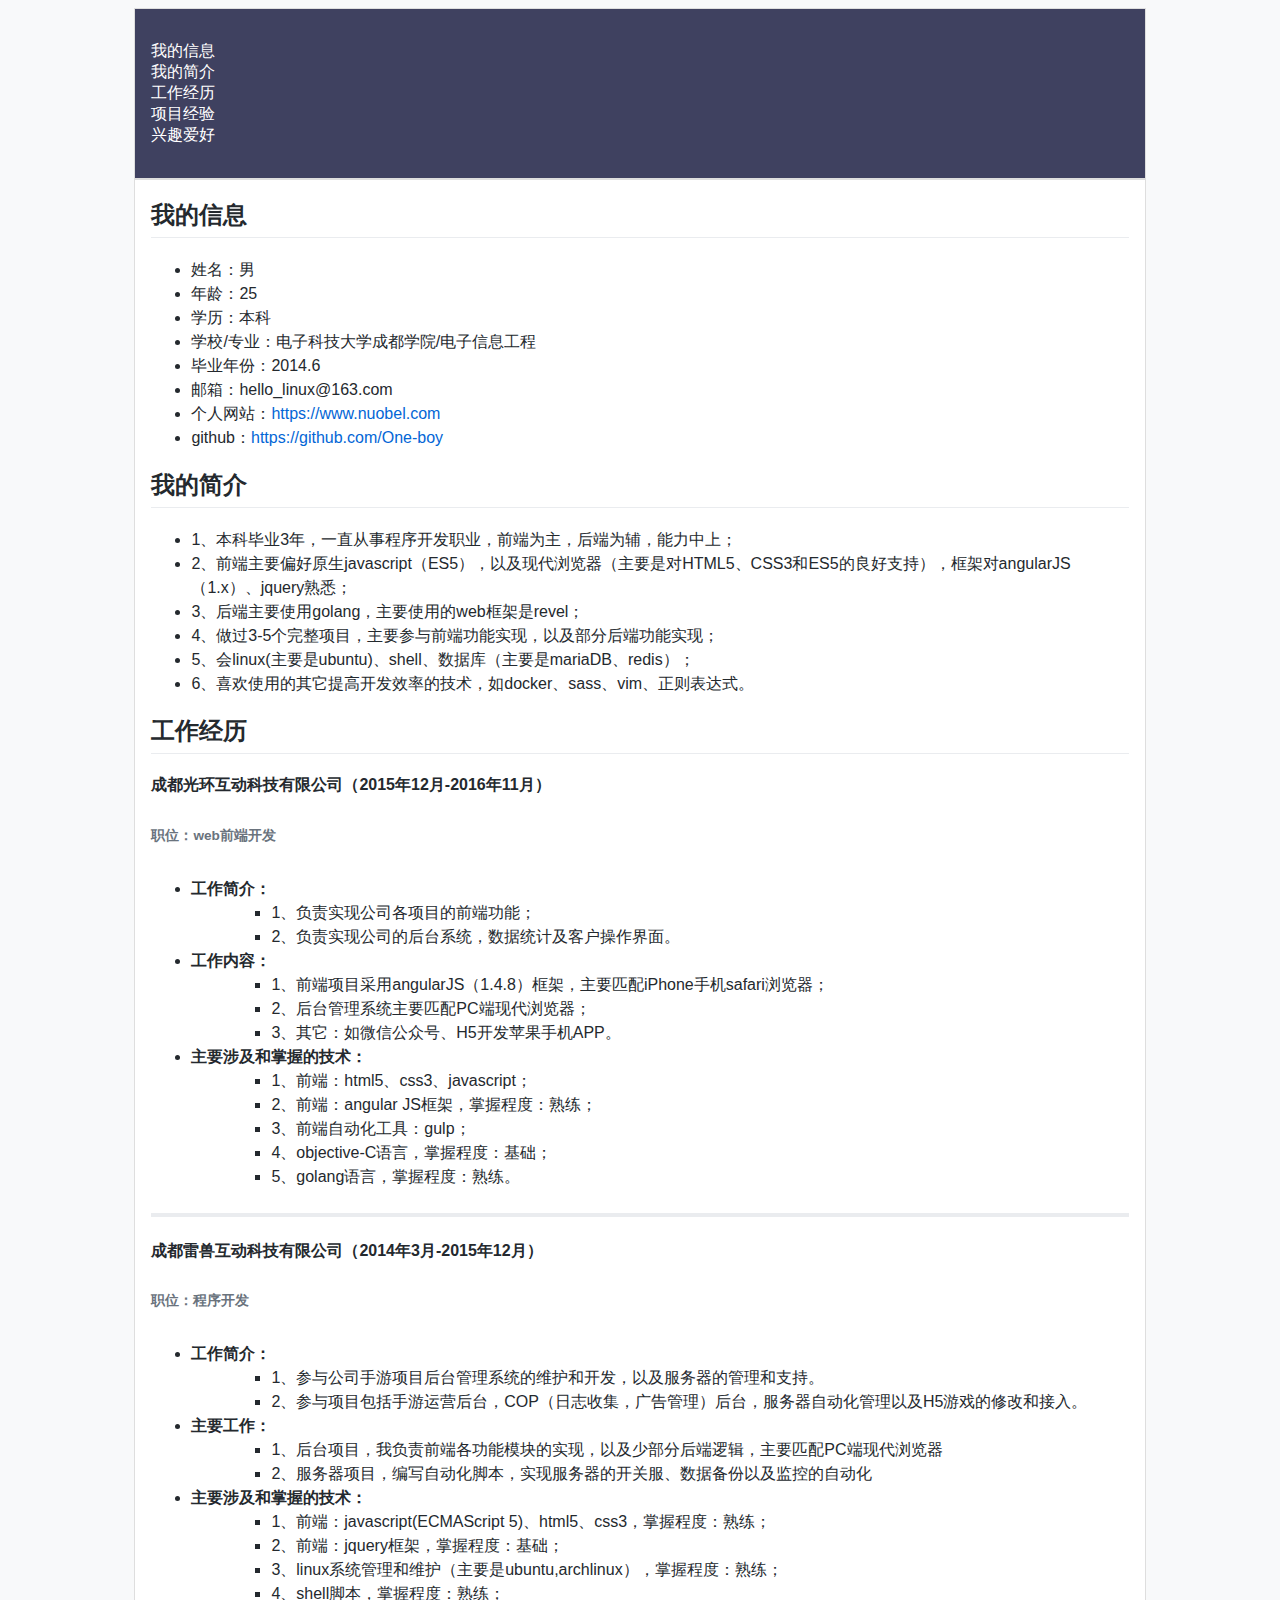
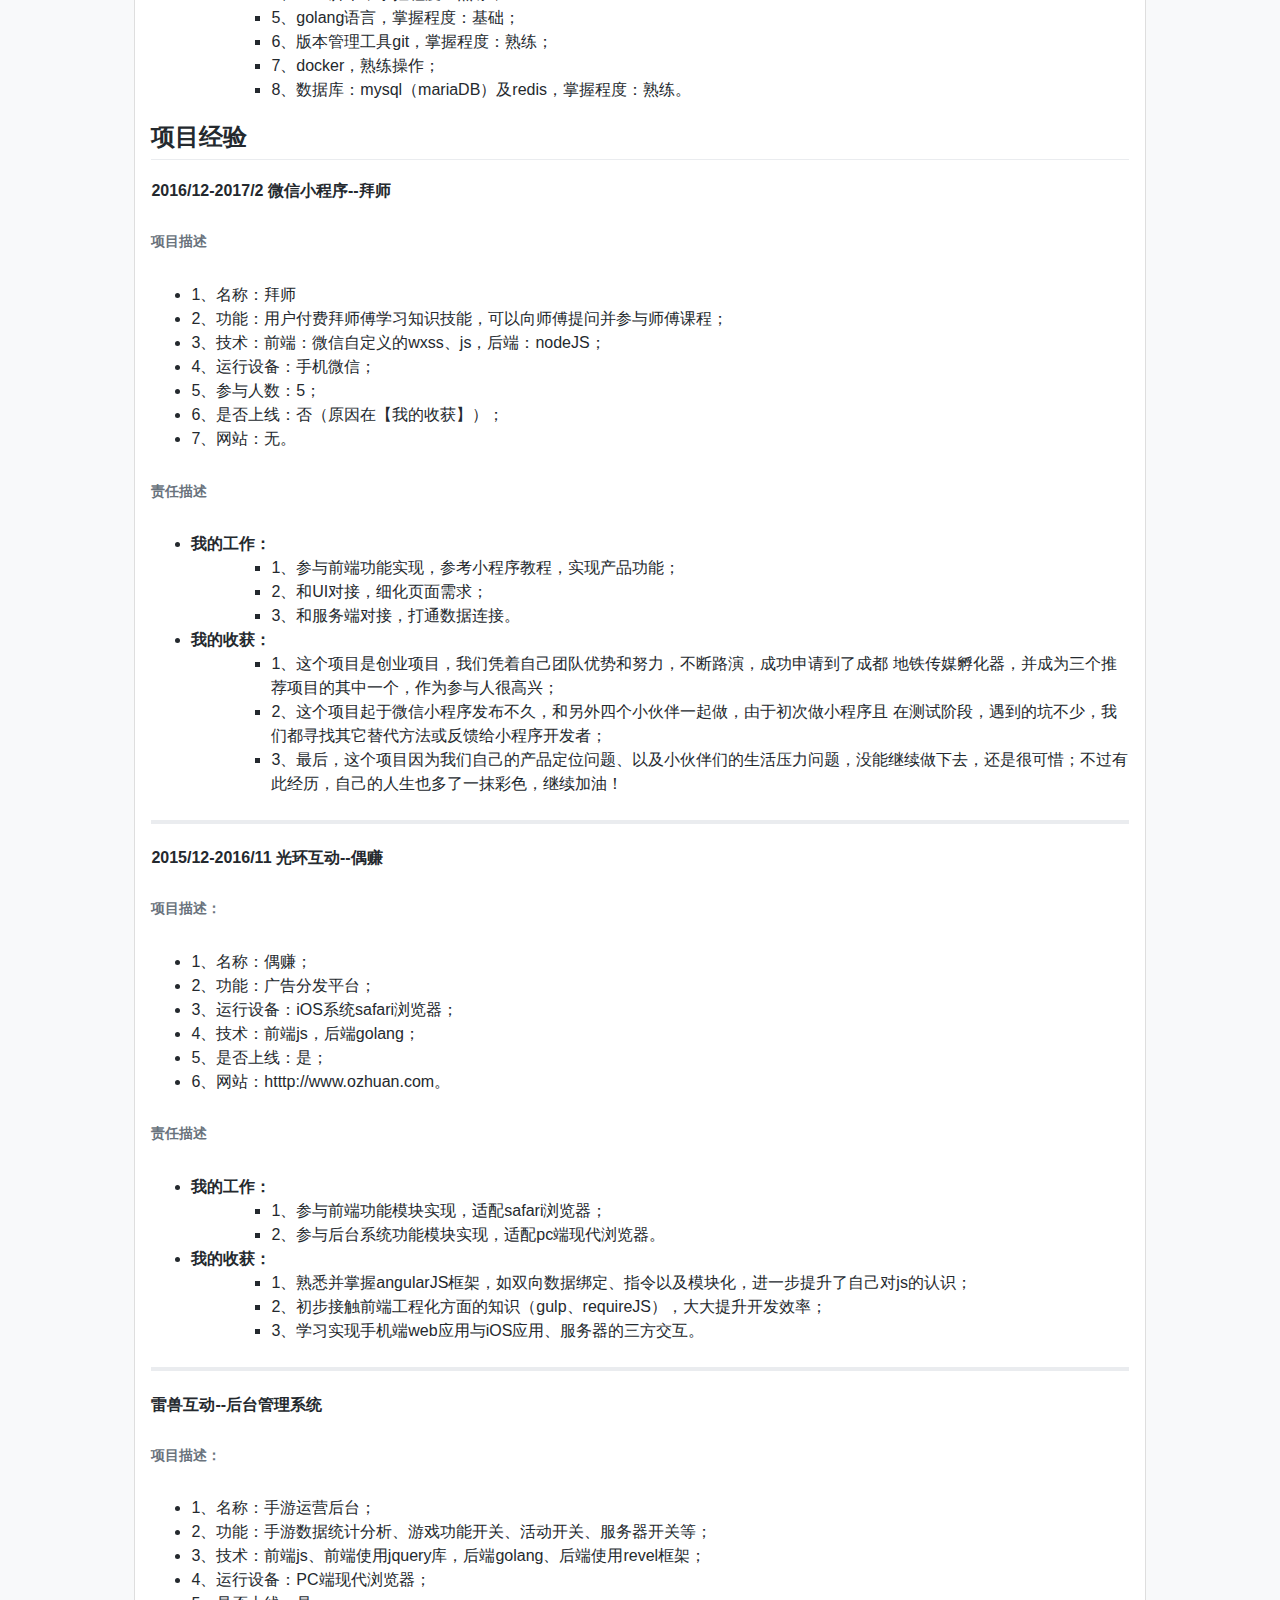
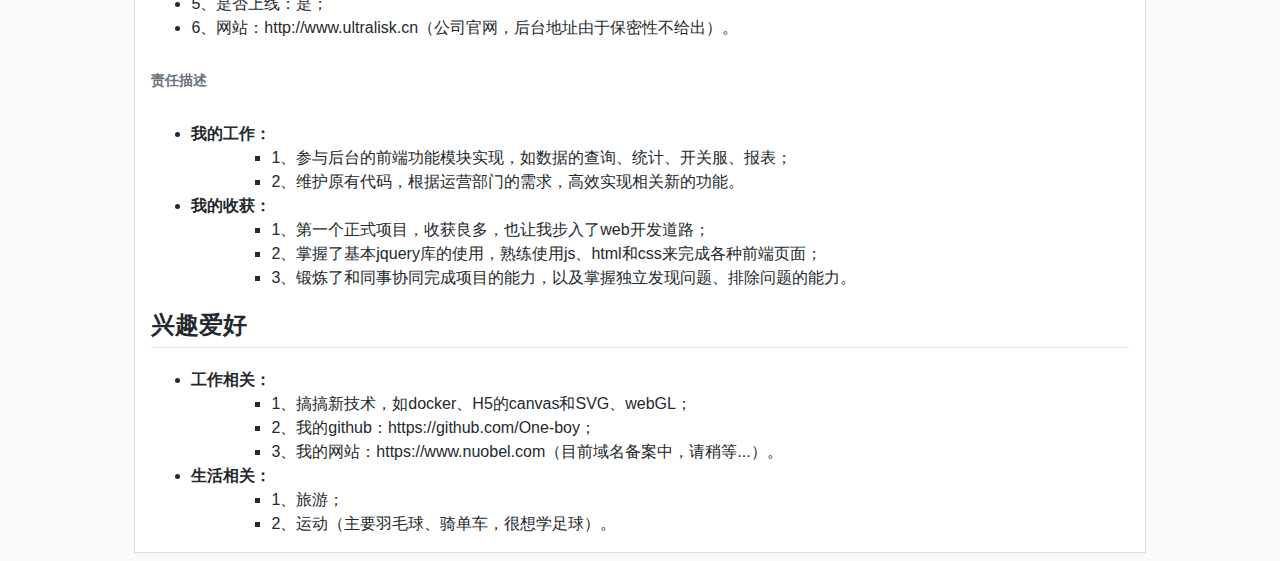
==== views/aboutme.html @ 68dd6f89 "add test user" ====
<!DOCTYPE html>
<html lang="en">

<head>
    <meta charset="UTF-8">
    <meta name="viewport" content="width=device-width, initial-scale=1.0">
    <meta http-equiv="X-UA-Compatible" content="ie=edge">
    <title>关于我</title>
    <link rel="stylesheet" href="/static/css/md.css">
</head>

<body>
    <div class="title-container">
        <ul id="title-ul"></ul>
    </div>
    <div class="container">
    </div>
    <div class="resume">
        <textarea name="resume" id="resume" cols="30" rows="10">
## 我的信息
- 姓名：男
- 年龄：25
- 学历：本科
- 学校/专业：电子科技大学成都学院/电子信息工程
- 毕业年份：2014.6
- 邮箱：hello_linux@163.com
- 个人网站：[https://www.nuobel.com](https://www.nuobel.com)
- github：[https://github.com/One-boy](https://github.com/One-boy)
## 我的简介

- 1、本科毕业3年，一直从事程序开发职业，前端为主，后端为辅，能力中上；
- 2、前端主要偏好原生javascript（ES5），以及现代浏览器（主要是对HTML5、CSS3和ES5的良好支持），框架对angularJS（1.x）、jquery熟悉；
- 3、后端主要使用golang，主要使用的web框架是revel；
- 4、做过3-5个完整项目，主要参与前端功能实现，以及部分后端功能实现；
- 5、会linux(主要是ubuntu)、shell、数据库（主要是mariaDB、redis）；
- 6、喜欢使用的其它提高开发效率的技术，如docker、sass、vim、正则表达式。

## 工作经历
#### 成都光环互动科技有限公司（2015年12月-2016年11月）
###### 职位：web前端开发
- **工作简介：**
    - 1、负责实现公司各项目的前端功能；
    - 2、负责实现公司的后台系统，数据统计及客户操作界面。
- **工作内容：**
    - 1、前端项目采用angularJS（1.4.8）框架，主要匹配iPhone手机safari浏览器；
    - 2、后台管理系统主要匹配PC端现代浏览器；
    - 3、其它：如微信公众号、H5开发苹果手机APP。

- **主要涉及和掌握的技术：**
    - 1、前端：html5、css3、javascript；
    - 2、前端：angular JS框架，掌握程度：熟练；
    - 3、前端自动化工具：gulp；
    - 4、objective-C语言，掌握程度：基础；
    - 5、golang语言，掌握程度：熟练。
---
#### 成都雷兽互动科技有限公司（2014年3月-2015年12月）
###### 职位：程序开发
- **工作简介：**
    - 1、参与公司手游项目后台管理系统的维护和开发，以及服务器的管理和支持。
    - 2、参与项目包括手游运营后台，COP（日志收集，广告管理）后台，服务器自动化管理以及H5游戏的修改和接入。
- **主要工作：**
    - 1、后台项目，我负责前端各功能模块的实现，以及少部分后端逻辑，主要匹配PC端现代浏览器
    - 2、服务器项目，编写自动化脚本，实现服务器的开关服、数据备份以及监控的自动化
- **主要涉及和掌握的技术：**
    - 1、前端：javascript(ECMAScript 5)、html5、css3，掌握程度：熟练；
    - 2、前端：jquery框架，掌握程度：基础；
    - 3、linux系统管理和维护（主要是ubuntu,archlinux），掌握程度：熟练；
    - 4、shell脚本，掌握程度：熟练；
    - 5、golang语言，掌握程度：基础；
    - 6、版本管理工具git，掌握程度：熟练；
    - 7、docker，熟练操作；
    - 8、数据库：mysql（mariaDB）及redis，掌握程度：熟练。

## 项目经验
#### 2016/12-2017/2	微信小程序--拜师
######  项目描述
- 1、名称：拜师
- 2、功能：用户付费拜师傅学习知识技能，可以向师傅提问并参与师傅课程；
- 3、技术：前端：微信自定义的wxss、js，后端：nodeJS；
- 4、运行设备：手机微信；
- 5、参与人数：5；
- 6、是否上线：否（原因在【我的收获】）；
- 7、网站：无。

######  责任描述
- **我的工作：**
    - 1、参与前端功能实现，参考小程序教程，实现产品功能；
    - 2、和UI对接，细化页面需求；
    - 3、和服务端对接，打通数据连接。
- **我的收获：**
    - 1、这个项目是创业项目，我们凭着自己团队优势和努力，不断路演，成功申请到了成都    地铁传媒孵化器，并成为三个推荐项目的其中一个，作为参与人很高兴；
    - 2、这个项目起于微信小程序发布不久，和另外四个小伙伴一起做，由于初次做小程序且    在测试阶段，遇到的坑不少，我们都寻找其它替代方法或反馈给小程序开发者；
    - 3、最后，这个项目因为我们自己的产品定位问题、以及小伙伴们的生活压力问题，没能继续做下去，还是很可惜；不过有此经历，自己的人生也多了一抹彩色，继续加油！

---
#### 2015/12-2016/11	光环互动--偶赚
###### 项目描述：
- 1、名称：偶赚；
- 2、功能：广告分发平台；
- 3、运行设备：iOS系统safari浏览器；
- 4、技术：前端js，后端golang；
- 5、是否上线：是；
- 6、网站：htttp://www.ozhuan.com。

###### 责任描述
- **我的工作：**
    - 1、参与前端功能模块实现，适配safari浏览器；
    - 2、参与后台系统功能模块实现，适配pc端现代浏览器。
- **我的收获：**
    - 1、熟悉并掌握angularJS框架，如双向数据绑定、指令以及模块化，进一步提升了自己对js的认识；
    - 2、初步接触前端工程化方面的知识（gulp、requireJS），大大提升开发效率；
    - 3、学习实现手机端web应用与iOS应用、服务器的三方交互。

---
#### 雷兽互动--后台管理系统
###### 项目描述：
- 1、名称：手游运营后台；
- 2、功能：手游数据统计分析、游戏功能开关、活动开关、服务器开关等；
- 3、技术：前端js、前端使用jquery库，后端golang、后端使用revel框架；
- 4、运行设备：PC端现代浏览器；
- 5、是否上线：是；
- 6、网站：http://www.ultralisk.cn（公司官网，后台地址由于保密性不给出）。

###### 责任描述
- **我的工作：**
    - 1、参与后台的前端功能模块实现，如数据的查询、统计、开关服、报表；
    - 2、维护原有代码，根据运营部门的需求，高效实现相关新的功能。
- **我的收获：**
    - 1、第一个正式项目，收获良多，也让我步入了web开发道路；
    - 2、掌握了基本jquery库的使用，熟练使用js、html和css来完成各种前端页面；
    - 3、锻炼了和同事协同完成项目的能力，以及掌握独立发现问题、排除问题的能力。

## 兴趣爱好
- **工作相关：**
    - 1、搞搞新技术，如docker、H5的canvas和SVG、webGL；
    - 2、我的github：https://github.com/One-boy；
    - 3、我的网站：https://www.nuobel.com（目前域名备案中，请稍等...）。
- **生活相关：**
    - 1、旅游；
    - 2、运动（主要羽毛球、骑单车，很想学足球）。
        </textarea>
    </div>
    <div class="scroll-top hidden">
        回到顶部
    </div>
</body>
<style>
    body{
        background-color:#f8f9fa;
    }
    .title-container{
        width: 80%;
        margin: 0 auto;
        border: 1px solid #dedede;
        padding: 1rem;
        background-color: #3f4160;
        color: #fff;
    }
    .title-container ul{
        list-style: none;
        padding: 0;
    }
    .title-container ul a{
        text-decoration:none;
        color: #fff;
    }
    .title-container ul a:hover{
        text-decoration: underline;
    }
    .container {
        width: 80%;
        margin: 0 auto;
        border: 1px solid #dedede;
        padding-right: 1rem;
        background-color: #fff;
    }
    .resume {
        display: none;
    }
    .scroll-top{
        position: fixed;
        right: 1rem;
        bottom: 5rem;
        width: 4rem;
        padding: 1rem;
        background-color: #fff;
        border: 1px solid #dfe2e5;
        border-top-left-radius: 100%;
        border-top-right-radius: 100%;
        text-align: center;
        font-size: .6rem;
        cursor: pointer;
    }
    .scroll-top:hover{
        background-color: #f6f8fa;
    }
    .hidden{
        display: none;
    }

</style>
<script src="/static/js/md.js"></script>
<script>
    window.onload = function () {
        var top = document.getElementsByClassName('scroll-top')[0];
        var topShow = false;
        var clientHeight = window.innerHeight;
        if (typeof JSWidgets.markdown.converter === "function") {
            var converter = new JSWidgets.markdown.converter();
            var text = document.getElementById('resume').value;
            document.getElementsByClassName('container')[0].innerHTML = converter.buildToHTML(text);
            buildTitle();
        }
        //回到顶部
        window.onscroll =  function(){
            var scrollTop = document.body.scrollTop;
            if(scrollTop > clientHeight && !topShow){
                top.classList.remove('hidden');
                topShow = !topShow;
            }else if(scrollTop < clientHeight && topShow){
                top.classList.add('hidden');
                topShow = !topShow;
            }
        }
        top.onclick = function(){
            document.body.scrollTop = 0;
        }
    }
    function buildTitle() {
        var h2 = document.getElementsByTagName('h2');
        var len = h2.length;
        var item,name, li, a;
        var frag = document.createDocumentFragment();
        for (var i = 0; i < len; i++) {
            item = h2[i];
            item.setAttribute("id","title"+i);
            li = document.createElement('li');
            a = document.createElement('a');
            a.href = "#title" + i;
            a.innerText = item.innerText;
            li.appendChild(a);
            frag.appendChild(li);
        }
        document.getElementById('title-ul').appendChild(frag);;
    }

</script>

</html>
---- static/css/md.css ----
* {
  box-sizing: border-box;
  box-sizing: border-box;
  -moz-box-sizing: border-box;
  -webkit-box-sizing: border-box;
}

.box .leftbox {
  width: 50%;
  float: left;
  overflow: hidden;
}

.box .leftbox div > textarea {
  width: 100%;
  color: #b7d1e3;
  background-color: #1f272e;
}
.box .rightbox {
  width: 50%;
  float: right;
  border: 1px solid grey;
}

/*手机显示*/
@media screen and (max-device-width:768px){
  .box .leftbox{
    width: 100%;
  }
  .box .rightbox{
    width: 100%;
  }
}

blockquote {
  margin: 0;
}

table {
  border-collapse: collapse;
  border-spacing: 0;
}

.md-body {
  font-family: -apple-system, BlinkMacSystemFont, "Segoe UI", Helvetica, Arial, sans-serif, "Apple Color Emoji", "Segoe UI Emoji", "Segoe UI Symbol";
  font-size: 16px;
  color: #24292e;
  background-color: #fff;
  padding-left: 1em;
}
.md-body h1, .md-body h2, .md-body h3, .md-body h4, .md-body h5 {
  line-height: 1.25;
}

.md-h1 {
  font-size: 2em;
  padding-bottom: 0.3em;
  border-bottom: 1px solid #eaecef;
}

.md-h2 {
  font-size: 1.5em;
  padding-bottom: 0.3em;
  border-bottom: 1px solid #eaecef;
}

.md-h3 {
  font-size: 1.25em;
}

.md-h4 {
  font-size: 1em;
}

.md-h5 {
  font-size: 0.875em;
}

.md-h6 {
  font-size: 0.85em;
  color: #6a737d;
}

.md-underline {
  text-decoration: underline;
}

.md-mark {
  background-color: #d5bb26;
  color: #6a737d;
}

.md-code {
  padding: 0.32em;
  background-color: #f6f8fa;
  border-radius: 3px;
  font-size: 85%;
}

.md-blockquote {
  padding-left: 1em;
  border-left: 0.25em solid #dfe2e5;
  color: #6a737d;
  margin-top: 0.5em;
}

.md-hr {
  border: 0;
  height: .25em;
  background-color: #eaecef;
  margin: 24px 0;
}

.md-link {
  text-decoration: none;
  color: #0366d6;
}
.md-link:hover {
  text-decoration: underline;
}

.md-image {
  max-width: 100%;
}

.md-backlog, .md-completed {
  margin-top: 0.5em;
}
.md-backlog input, .md-completed input {
  vertical-align: middle;
}

.md-pre {
  background-color: #f6f8fa;
  padding: .5em 1em;
  font-size: 0.85em;
}
.md-pre p {
  font-family: "SFMono-Regular", Consolas, "Liberation Mono", Menlo, Courier, monospace;
}

.md-table {
  margin-top: 0.5em;
}
.md-table tr th, .md-table tr td {
  border: 1px solid #dfe2e5;
  padding: 6px 13px;
}
.md-table tr:nth-child(2n) {
  background-color: #f6f8fa;
}

.md-ul li {
  line-height: 1.5em;
}

/*# sourceMappingURL=index.css.map */
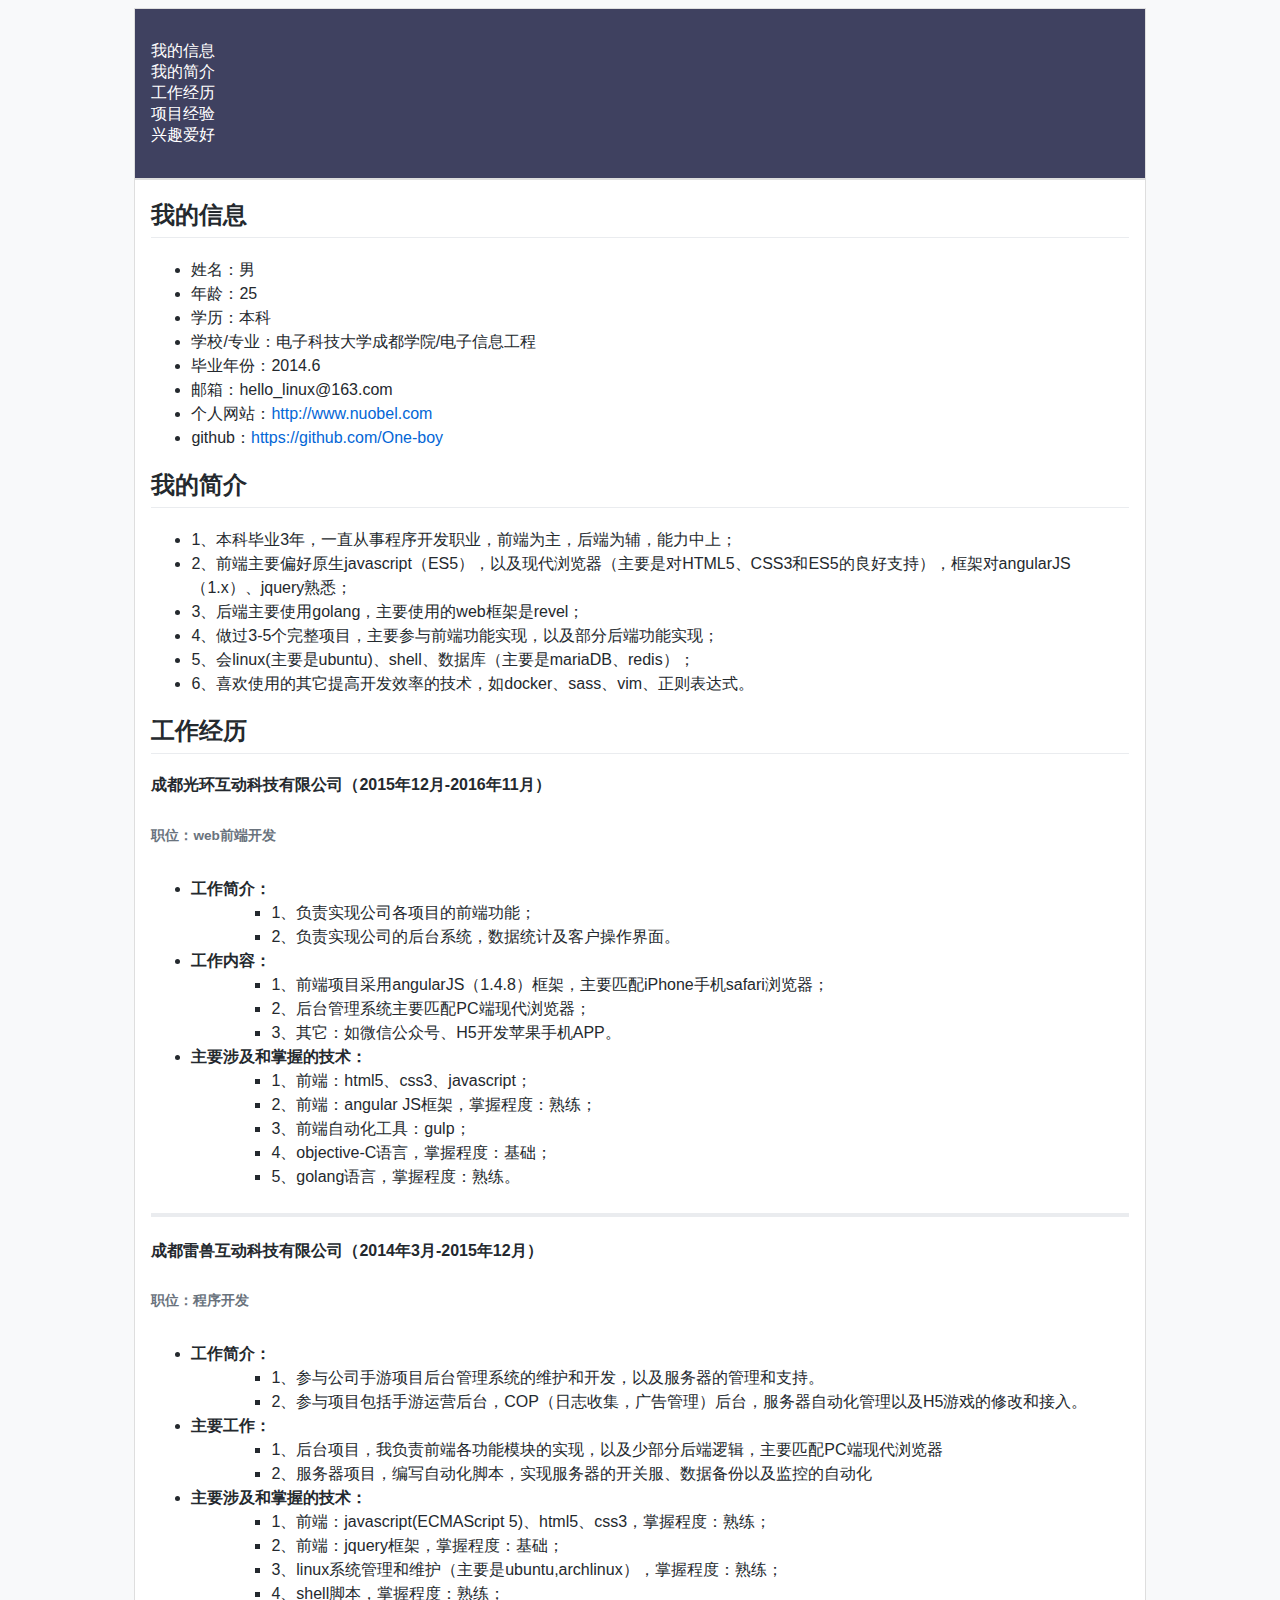
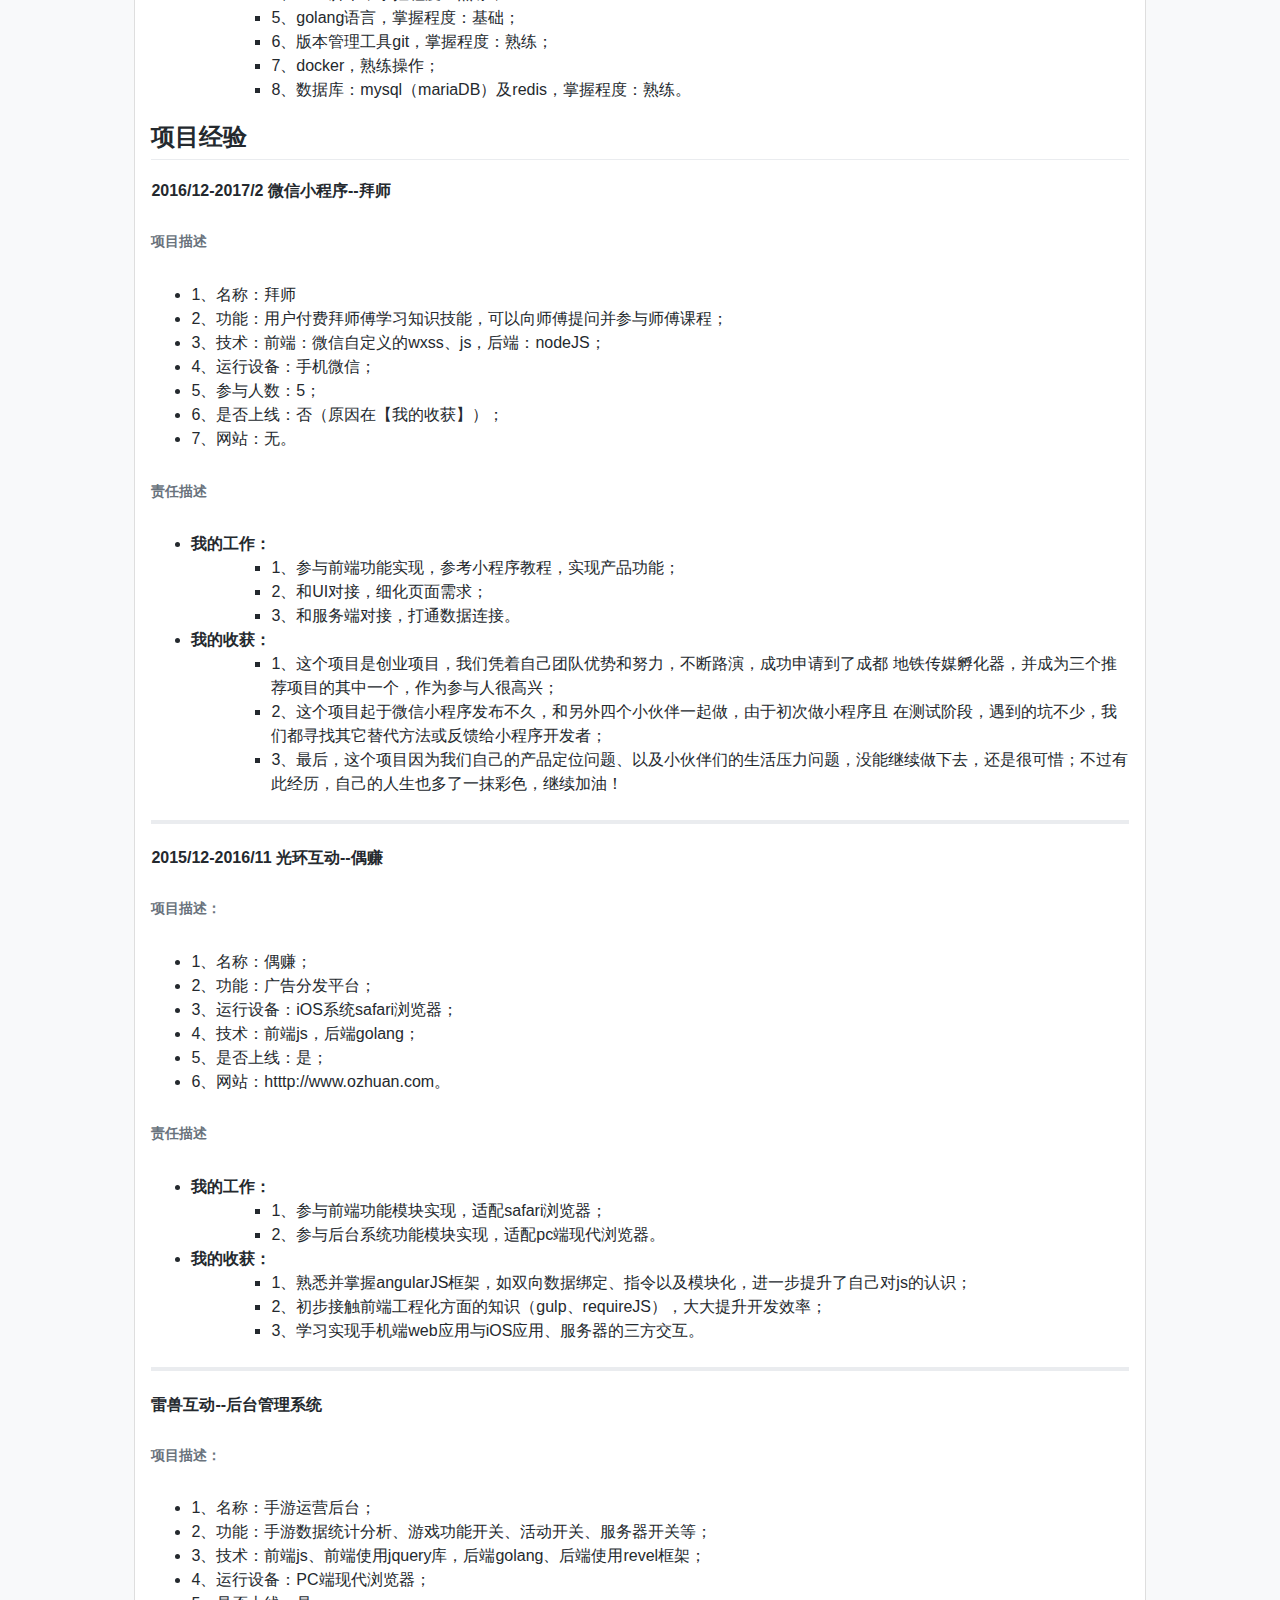
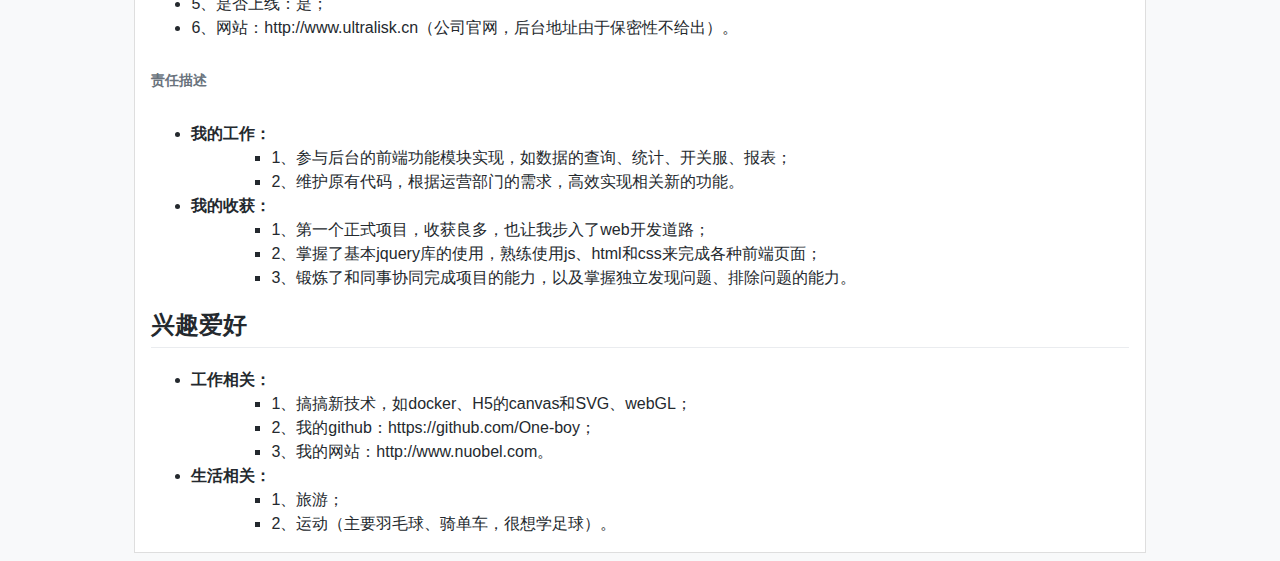
==== commit 3b6e957e: "add nuobel.com" ====
--- a/views/aboutme.html
+++ b/views/aboutme.html
@@ -24,7 +24,7 @@
 - 学校/专业：电子科技大学成都学院/电子信息工程
 - 毕业年份：2014.6
 - 邮箱：hello_linux@163.com
-- 个人网站：[https://www.nuobel.com](https://www.nuobel.com)
+- 个人网站：[http://www.nuobel.com](http://www.nuobel.com)
 - github：[https://github.com/One-boy](https://github.com/One-boy)
 ## 我的简介
 
@@ -134,7 +134,7 @@
 - **工作相关：**
     - 1、搞搞新技术，如docker、H5的canvas和SVG、webGL；
     - 2、我的github：https://github.com/One-boy；
-    - 3、我的网站：https://www.nuobel.com（目前域名备案中，请稍等...）。
+    - 3、我的网站：http://www.nuobel.com。
 - **生活相关：**
     - 1、旅游；
     - 2、运动（主要羽毛球、骑单车，很想学足球）。
@@ -155,6 +155,7 @@
         padding: 1rem;
         background-color: #3f4160;
         color: #fff;
+        word-wrap: break-word;
     }
     .title-container ul{
         list-style: none;
@@ -173,6 +174,15 @@
         border: 1px solid #dedede;
         padding-right: 1rem;
         background-color: #fff;
+        word-wrap: break-word;
+    }
+    @media screen and (max-width:768px){
+        .title-container{
+            width: 100%;
+        }
+        .container{
+            width: 100%;
+        }
     }
     .resume {
         display: none;
